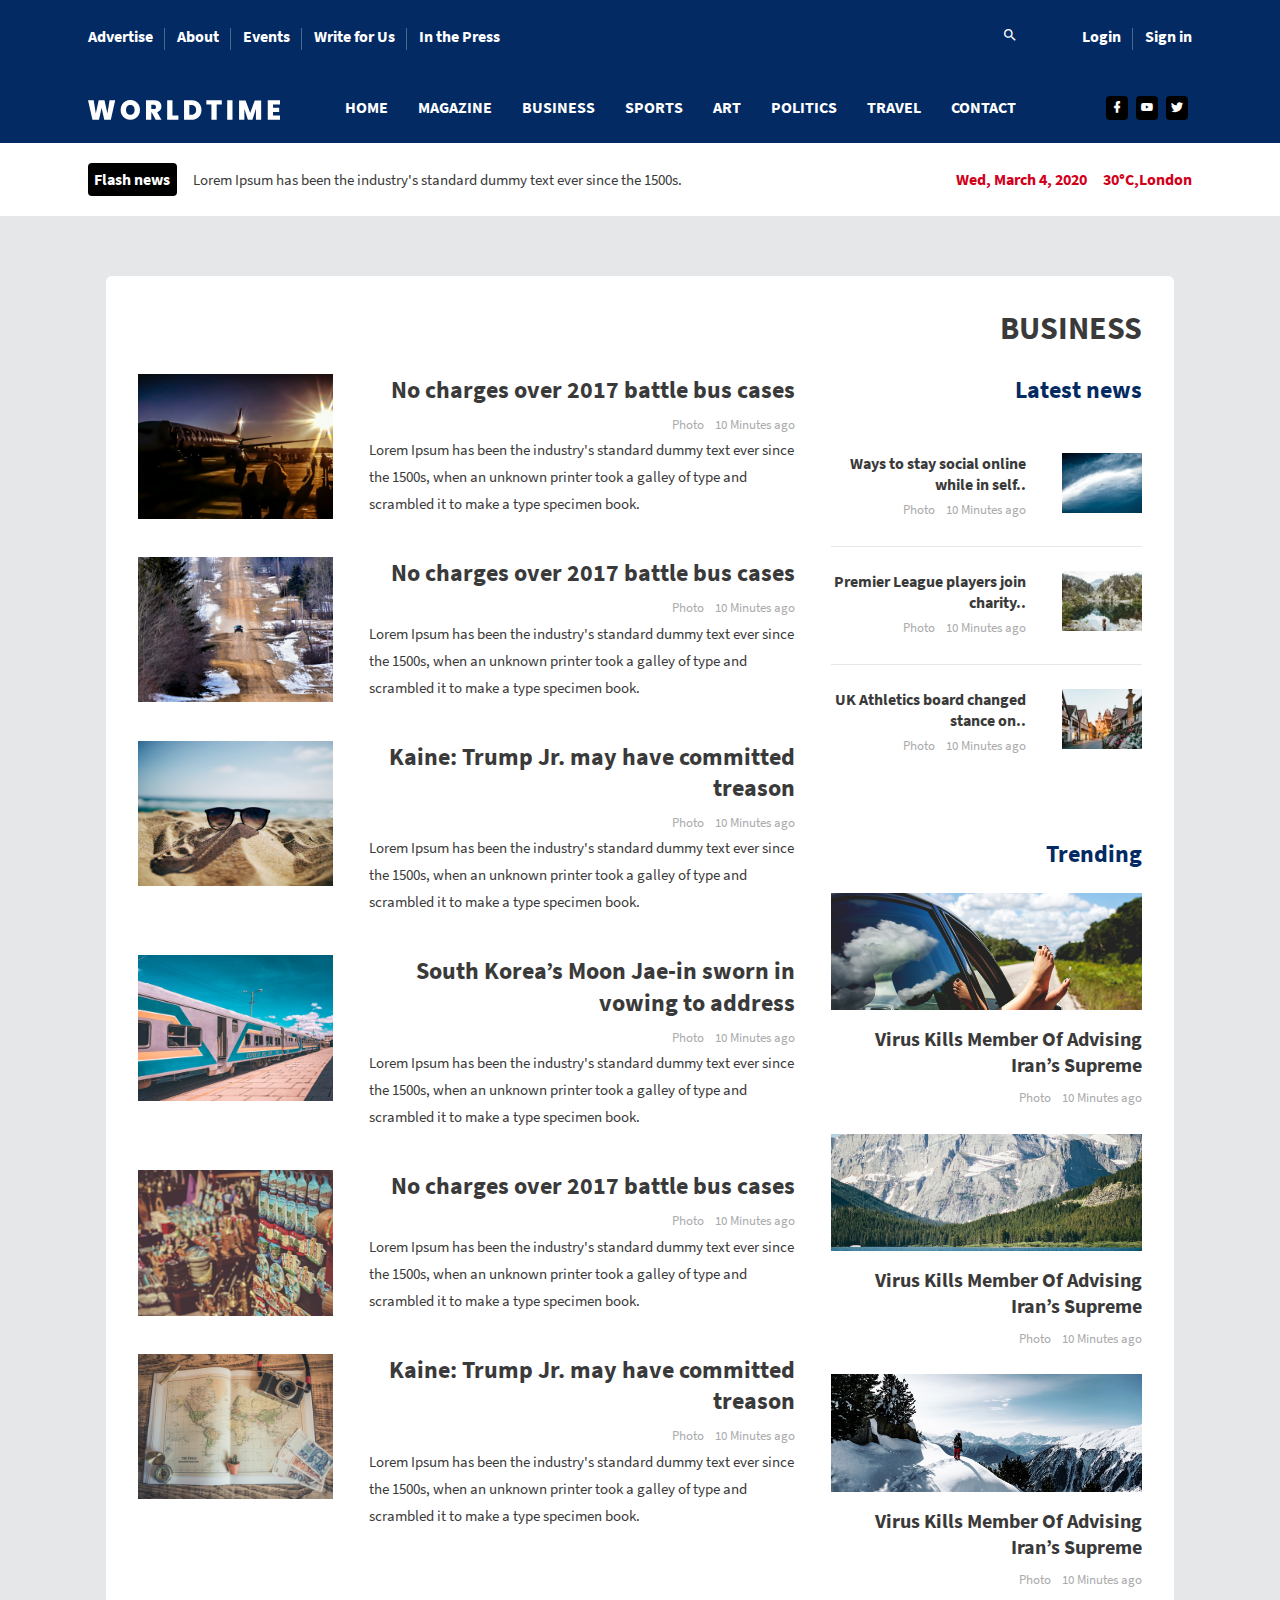
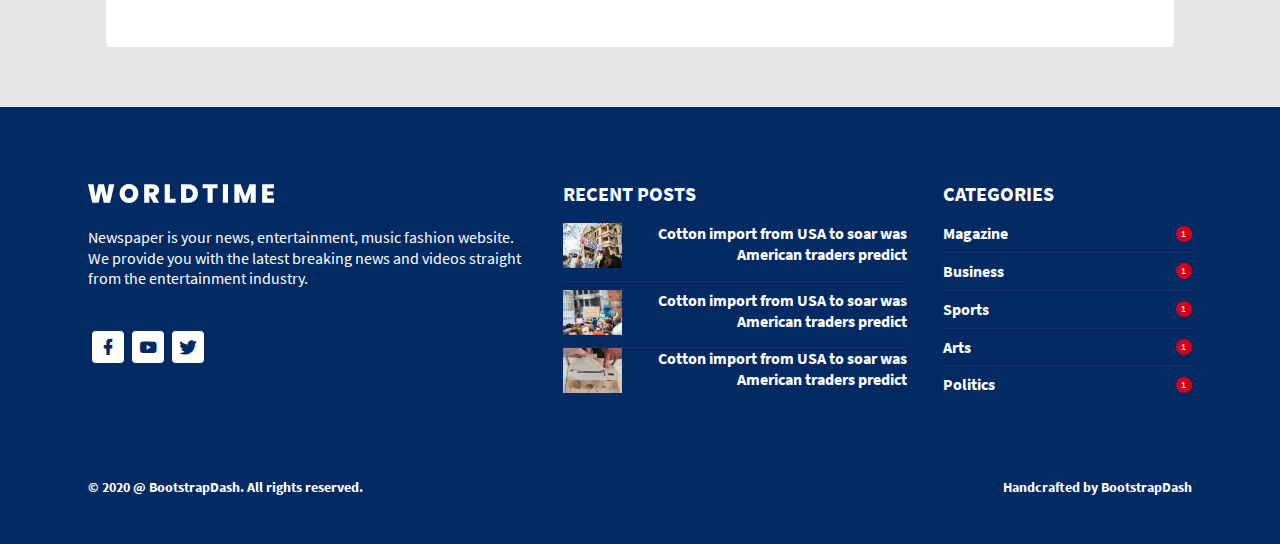
==== pages/business.html @ a0a46ec8 "first commit" ====
<!DOCTYPE html>
<html lang="zxx">
  <head>
    <!-- Required meta tags -->
    <meta charset="UTF-8" />
    <meta name="viewport" content="width=device-width, initial-scale=1.0" />
    <meta http-equiv="X-UA-Compatible" content="ie=edge" />
    <title>World Time</title>
    <!-- plugin css for this page -->
    <link
      rel="stylesheet"
      href=".././assets/vendors/mdi/css/materialdesignicons.min.css"
    />
    <link rel="stylesheet" href="../assets/vendors/aos/dist/aos.css/aos.css" />
    <!-- End plugin css for this page -->
    <link rel="shortcut icon" href="../assets/images/favicon.png" />
    <!-- inject:css -->
    <link rel="stylesheet" href="../assets/css/style.css">
    <!-- endinject -->
  </head>

  <body>
    <div class="container-scroller">
      <div class="main-panel">
        <!-- partial:../partials/_navbar.html -->
        <header id="header">
          <div class="container">
            <nav class="navbar navbar-expand-lg navbar-light">
              <div class="navbar-top">
                <div class="d-flex justify-content-between align-items-center">
                  <ul class="navbar-top-left-menu">
                    <li class="nav-item">
                      <a href="./index-inner.html" class="nav-link">Advertise</a>
                    </li>
                    <li class="nav-item">
                      <a href="./aboutus.html" class="nav-link">About</a>
                    </li>
                    <li class="nav-item">
                      <a href="#" class="nav-link">Events</a>
                    </li>
                    <li class="nav-item">
                      <a href="#" class="nav-link">Write for Us</a>
                    </li>
                    <li class="nav-item">
                      <a href="#" class="nav-link">In the Press</a>
                    </li>
                  </ul>
                  <ul class="navbar-top-right-menu">
                    <li class="nav-item">
                      <a href="#" class="nav-link"><i class="mdi mdi-magnify"></i></a>
                    </li>
                    <li class="nav-item">
                      <a href="#" class="nav-link">Login</a>
                    </li>
                    <li class="nav-item">
                      <a href="#" class="nav-link">Sign in</a>
                    </li>
                  </ul>
                </div>
              </div>
              <div class="navbar-bottom">
                <div class="d-flex justify-content-between align-items-center">
                  <div>
                    <a class="navbar-brand" href="#"
                      ><img src="../assets/images/logo.svg" alt=""
                    /></a>
                  </div>
                  <div>
                    <button
                      class="navbar-toggler"
                      type="button"
                      data-target="#navbarSupportedContent"
                      aria-controls="navbarSupportedContent"
                      aria-expanded="false"
                      aria-label="Toggle navigation"
                    >
                      <span class="navbar-toggler-icon"></span>
                    </button>
                    <div
                      class="navbar-collapse justify-content-center collapse"
                      id="navbarSupportedContent"
                    >
                      <ul
                        class="navbar-nav d-lg-flex justify-content-between align-items-center"
                      >
                        <li>
                          <button class="navbar-close">
                            <i class="mdi mdi-close"></i>
                          </button>
                        </li>
                        <li class="nav-item active">
                          <a class="nav-link" href="../index.html">Home</a>
                        </li>
                        <li class="nav-item">
                          <a class="nav-link" href="./magazine.html">MAGAZINE</a>
                        </li>
                        <li class="nav-item">
                          <a class="nav-link" href="./business.html">Business</a>
                        </li>
                        <li class="nav-item">
                          <a class="nav-link" href="./sports.html">Sports</a>
                        </li>
                        <li class="nav-item">
                          <a class="nav-link" href="./art.html">Art</a>
                        </li>
                        <li class="nav-item">
                          <a class="nav-link" href="./politics.html">POLITICS</a>
                        </li>
                        <li class="nav-item">
                          <a class="nav-link" href="./travel.html">Travel</a>
                        </li>
                        <li class="nav-item">
                          <a class="nav-link" href="./contactus.html">Contact</a>
                        </li>
                      </ul>
                    </div>
                  </div>
                  <ul class="social-media">
                    <li>
                      <a href="#">
                        <i class="mdi mdi-facebook"></i>
                      </a>
                    </li>
                    <li>
                      <a href="#">
                        <i class="mdi mdi-youtube"></i>
                      </a>
                    </li>
                    <li>
                      <a href="#">
                        <i class="mdi mdi-twitter"></i>
                      </a>
                    </li>
                  </ul>
                </div>
              </div>
            </nav>
          </div>
        </header>

        <!-- partial -->
        <div class="flash-news-banner">
          <div class="container">
            <div class="d-lg-flex align-items-center justify-content-between">
              <div class="d-flex align-items-center">
                <span class="badge badge-dark mr-3">Flash news</span>
                <p class="mb-0">
                  Lorem Ipsum has been the industry's standard dummy text ever
                  since the 1500s.
                </p>
              </div>
              <div class="d-flex">
                <span class="mr-3 text-danger">Wed, March 4, 2020</span>
                <span class="text-danger">30°C,London</span>
              </div>
            </div>
          </div>
        </div>
        <div class="content-wrapper">
          <div class="container">
            <div class="col-sm-12">
              <div class="card" data-aos="fade-up">
                <div class="card-body">
                  <div class="row">
                    <div class="col-sm-12">
                      <h1 class="font-weight-600 mb-4">
                        BUSINESS
                      </h1>
                    </div>
                  </div>
                  <div class="row">
                    <div class="col-lg-8">
                      <div class="row">
                        <div class="col-sm-4 grid-margin">
                          <div class="rotate-img">
                            <img
                              src="../assets/images/business/business_7.png"
                              alt="banner"
                              class="img-fluid"
                            />
                          </div>
                        </div>
                        <div class="col-sm-8 grid-margin">
                          <h2 class="font-weight-600 mb-2">
                            No charges over 2017 battle bus cases
                          </h2>
                          <p class="fs-13 text-muted mb-0">
                            <span class="mr-2">Photo </span>10 Minutes ago
                          </p>
                          <p class="fs-15">
                            Lorem Ipsum has been the industry's standard dummy
                            text ever since the 1500s, when an unknown printer
                            took a galley of type and scrambled it to make a
                            type specimen book.
                          </p>
                        </div>
                      </div>
                      <div class="row">
                        <div class="col-sm-4 grid-margin">
                          <div class="rotate-img">
                            <img
                              src="../assets/images/business/business_8.png"
                              alt="banner"
                              class="img-fluid"
                            />
                          </div>
                        </div>
                        <div class="col-sm-8 grid-margin">
                          <h2 class="font-weight-600 mb-2">
                            No charges over 2017 battle bus cases
                          </h2>
                          <p class="fs-13 text-muted mb-0">
                            <span class="mr-2">Photo </span>10 Minutes ago
                          </p>
                          <p class="fs-15">
                            Lorem Ipsum has been the industry's standard dummy
                            text ever since the 1500s, when an unknown printer
                            took a galley of type and scrambled it to make a
                            type specimen book.
                          </p>
                        </div>
                      </div>
                      <div class="row">
                        <div class="col-sm-4 grid-margin">
                          <div class="rotate-img">
                            <img
                              src="../assets/images/business/business_9.png"
                              alt="banner"
                              class="img-fluid"
                            />
                          </div>
                        </div>
                        <div class="col-sm-8 grid-margin">
                          <h2 class="font-weight-600 mb-2">
                            Kaine: Trump Jr. may have committed treason
                          </h2>
                          <p class="fs-13 text-muted mb-0">
                            <span class="mr-2">Photo </span>10 Minutes ago
                          </p>
                          <p class="fs-15">
                            Lorem Ipsum has been the industry's standard dummy
                            text ever since the 1500s, when an unknown printer
                            took a galley of type and scrambled it to make a
                            type specimen book.
                          </p>
                        </div>
                      </div>
                      <div class="row">
                        <div class="col-sm-4 grid-margin">
                          <div class="rotate-img">
                            <img
                              src="../assets/images/business/business_10.png"
                              alt="banner"
                              class="img-fluid"
                            />
                          </div>
                        </div>
                        <div class="col-sm-8 grid-margin">
                          <h2 class="font-weight-600 mb-2">
                            South Korea’s Moon Jae-in sworn in vowing to address
                          </h2>
                          <p class="fs-13 text-muted mb-0">
                            <span class="mr-2">Photo </span>10 Minutes ago
                          </p>
                          <p class="fs-15">
                            Lorem Ipsum has been the industry's standard dummy
                            text ever since the 1500s, when an unknown printer
                            took a galley of type and scrambled it to make a
                            type specimen book.
                          </p>
                        </div>
                      </div>
                      <div class="row">
                        <div class="col-sm-4 grid-margin">
                          <div class="rotate-img">
                            <img
                              src="../assets/images/business/business_11.png"
                              alt="banner"
                              class="img-fluid"
                            />
                          </div>
                        </div>
                        <div class="col-sm-8 grid-margin">
                          <h2 class="font-weight-600 mb-2">
                            No charges over 2017 battle bus cases
                          </h2>
                          <p class="fs-13 text-muted mb-0">
                            <span class="mr-2">Photo </span>10 Minutes ago
                          </p>
                          <p class="fs-15">
                            Lorem Ipsum has been the industry's standard dummy
                            text ever since the 1500s, when an unknown printer
                            took a galley of type and scrambled it to make a
                            type specimen book.
                          </p>
                        </div>
                      </div>
                      <div class="row">
                        <div class="col-sm-4 grid-margin">
                          <div class="rotate-img">
                            <img
                              src="../assets/images/business/business_12.png"
                              alt="banner"
                              class="img-fluid"
                            />
                          </div>
                        </div>
                        <div class="col-sm-8 grid-margin">
                          <h2 class="font-weight-600 mb-2">
                            Kaine: Trump Jr. may have committed treason
                          </h2>
                          <p class="fs-13 text-muted mb-0">
                            <span class="mr-2">Photo </span>10 Minutes ago
                          </p>
                          <p class="fs-15">
                            Lorem Ipsum has been the industry's standard dummy
                            text ever since the 1500s, when an unknown printer
                            took a galley of type and scrambled it to make a
                            type specimen book.
                          </p>
                        </div>
                      </div>
                    </div>
                    <div class="col-lg-4">
                      <h2 class="mb-4 text-primary font-weight-600">
                        Latest news
                      </h2>
                      <div class="row">
                        <div class="col-sm-12">
                          <div class="border-bottom pb-4 pt-4">
                            <div class="row">
                              <div class="col-sm-8">
                                <h5 class="font-weight-600 mb-1">
                                  Ways to stay social online while in self..
                                </h5>
                                <p class="fs-13 text-muted mb-0">
                                  <span class="mr-2">Photo </span>10 Minutes ago
                                </p>
                              </div>
                              <div class="col-sm-4">
                                <div class="rotate-img">
                                  <img
                                    src="../assets/images/business/business_1.png"
                                    alt="banner"
                                    class="img-fluid"
                                  />
                                </div>
                              </div>
                            </div>
                          </div>
                        </div>
                      </div>
                      <div class="row">
                        <div class="col-sm-12">
                          <div class="border-bottom pb-4 pt-4">
                            <div class="row">
                              <div class="col-sm-8">
                                <h5 class="font-weight-600 mb-1">
                                  Premier League players join charity..
                                </h5>
                                <p class="fs-13 text-muted mb-0">
                                  <span class="mr-2">Photo </span>10 Minutes ago
                                </p>
                              </div>
                              <div class="col-sm-4">
                                <div class="rotate-img">
                                  <img
                                    src="../assets/images/business/business_2.png"
                                    alt="banner"
                                    class="img-fluid"
                                  />
                                </div>
                              </div>
                            </div>
                          </div>
                        </div>
                      </div>
                      <div class="row">
                        <div class="col-sm-12">
                          <div class="pt-4">
                            <div class="row">
                              <div class="col-sm-8">
                                <h5 class="font-weight-600 mb-1">
                                  UK Athletics board changed stance on..
                                </h5>
                                <p class="fs-13 text-muted mb-0">
                                  <span class="mr-2">Photo </span>10 Minutes ago
                                </p>
                              </div>
                              <div class="col-sm-4">
                                <div class="rotate-img">
                                  <img
                                    src="../assets/images/business/business_3.png"
                                    alt="banner"
                                    class="img-fluid"
                                  />
                                </div>
                              </div>
                            </div>
                          </div>
                        </div>
                      </div>
                      <div class="trending">
                        <h2 class="mb-4 text-primary font-weight-600">
                          Trending
                        </h2>
                        <div class="mb-4">
                          <div class="rotate-img">
                            <img
                              src="../assets/images/business/business_4.png"
                              alt="banner"
                              class="img-fluid"
                            />
                          </div>
                          <h3 class="mt-3 font-weight-600">
                            Virus Kills Member Of Advising Iran’s Supreme
                          </h3>
                          <p class="fs-13 text-muted mb-0">
                            <span class="mr-2">Photo </span>10 Minutes ago
                          </p>
                        </div>
                        <div class="mb-4">
                          <div class="rotate-img">
                            <img
                              src="../assets/images/business/business_5.png"
                              alt="banner"
                              class="img-fluid"
                            />
                          </div>
                          <h3 class="mt-3 font-weight-600">
                            Virus Kills Member Of Advising Iran’s Supreme
                          </h3>
                          <p class="fs-13 text-muted mb-0">
                            <span class="mr-2">Photo </span>10 Minutes ago
                          </p>
                        </div>
                        <div class="mb-4">
                          <div class="rotate-img">
                            <img
                              src="../assets/images/business/business_6.png"
                              alt="banner"
                              class="img-fluid"
                            />
                          </div>
                          <h3 class="mt-3 font-weight-600">
                            Virus Kills Member Of Advising Iran’s Supreme
                          </h3>
                          <p class="fs-13 text-muted mb-0">
                            <span class="mr-2">Photo </span>10 Minutes ago
                          </p>
                        </div>
                      </div>
                    </div>
                  </div>
                </div>
              </div>
            </div>
          </div>
        </div>
        <!-- main-panel ends -->
        <!-- container-scroller ends -->

        <!-- partial:../partials/_footer.html -->
        <footer>
          <div class="footer-top">
            <div class="container">
              <div class="row">
                <div class="col-sm-5">
                  <img src="../assets/images/logo.svg" class="footer-logo" alt="" />
                  <h5 class="font-weight-normal mt-4 mb-5">
                    Newspaper is your news, entertainment, music fashion website. We
                    provide you with the latest breaking news and videos straight from
                    the entertainment industry.
                  </h5>
                  <ul class="social-media mb-3">
                    <li>
                      <a href="#">
                        <i class="mdi mdi-facebook"></i>
                      </a>
                    </li>
                    <li>
                      <a href="#">
                        <i class="mdi mdi-youtube"></i>
                      </a>
                    </li>
                    <li>
                      <a href="#">
                        <i class="mdi mdi-twitter"></i>
                      </a>
                    </li>
                  </ul>
                </div>
                <div class="col-sm-4">
                  <h3 class="font-weight-bold mb-3">RECENT POSTS</h3>
                  <div class="row">
                    <div class="col-sm-12">
                      <div class="footer-border-bottom pb-2">
                        <div class="row">
                          <div class="col-3">
                            <img
                              src="../assets/images/dashboard/home_1.jpg"
                              alt="thumb"
                              class="img-fluid"
                            />
                          </div>
                          <div class="col-9">
                            <h5 class="font-weight-600">
                              Cotton import from USA to soar was American traders
                              predict
                            </h5>
                          </div>
                        </div>
                      </div>
                    </div>
                  </div>
                  <div class="row">
                    <div class="col-sm-12">
                      <div class="footer-border-bottom pb-2 pt-2">
                        <div class="row">
                          <div class="col-3">
                            <img
                              src="../assets/images/dashboard/home_2.jpg"
                              alt="thumb"
                              class="img-fluid"
                            />
                          </div>
                          <div class="col-9">
                            <h5 class="font-weight-600">
                              Cotton import from USA to soar was American traders
                              predict
                            </h5>
                          </div>
                        </div>
                      </div>
                    </div>
                  </div>
                  <div class="row">
                    <div class="col-sm-12">
                      <div>
                        <div class="row">
                          <div class="col-3">
                            <img
                              src="../assets/images/dashboard/home_3.jpg"
                              alt="thumb"
                              class="img-fluid"
                            />
                          </div>
                          <div class="col-9">
                            <h5 class="font-weight-600 mb-3">
                              Cotton import from USA to soar was American traders
                              predict
                            </h5>
                          </div>
                        </div>
                      </div>
                    </div>
                  </div>
                </div>
                <div class="col-sm-3">
                  <h3 class="font-weight-bold mb-3">CATEGORIES</h3>
                  <div class="footer-border-bottom pb-2">
                    <div class="d-flex justify-content-between align-items-center">
                      <h5 class="mb-0 font-weight-600">Magazine</h5>
                      <div class="count">1</div>
                    </div>
                  </div>
                  <div class="footer-border-bottom pb-2 pt-2">
                    <div class="d-flex justify-content-between align-items-center">
                      <h5 class="mb-0 font-weight-600">Business</h5>
                      <div class="count">1</div>
                    </div>
                  </div>
                  <div class="footer-border-bottom pb-2 pt-2">
                    <div class="d-flex justify-content-between align-items-center">
                      <h5 class="mb-0 font-weight-600">Sports</h5>
                      <div class="count">1</div>
                    </div>
                  </div>
                  <div class="footer-border-bottom pb-2 pt-2">
                    <div class="d-flex justify-content-between align-items-center">
                      <h5 class="mb-0 font-weight-600">Arts</h5>
                      <div class="count">1</div>
                    </div>
                  </div>
                  <div class="pt-2">
                    <div class="d-flex justify-content-between align-items-center">
                      <h5 class="mb-0 font-weight-600">Politics</h5>
                      <div class="count">1</div>
                    </div>
                  </div>
                </div>
              </div>
            </div>
          </div>
          <div class="footer-bottom">
            <div class="container">
              <div class="row">
                <div class="col-sm-12">
                  <div class="d-sm-flex justify-content-between align-items-center">
                    <div class="fs-14 font-weight-600">
                      © 2020 @ <a href="https://www.bootstrapdash.com/" target="_blank" class="text-white"> BootstrapDash</a>. All rights reserved.
                    </div>
                    <div class="fs-14 font-weight-600">
                      Handcrafted by <a href="https://www.bootstrapdash.com/" target="_blank" class="text-white">BootstrapDash</a>
                    </div>
                  </div>
                </div>
              </div>
            </div>
          </div>
        </footer>

        <!-- partial -->
      </div>
    </div>
    <!-- inject:js -->
    <script src="../assets/vendors/js/vendor.bundle.base.js"></script>
    <!-- endinject -->
    <!-- plugin js for this page -->

    <script src="../assets/vendors/aos/dist/aos.js/aos.js"></script>
    <!-- End plugin js for this page -->
    <!-- Custom js for this page-->
    <script src="../assets/js/demo.js"></script>
    <script src="../assets/js/jquery.easeScroll.js"></script>
    <!-- End custom js for this page-->
  </body>
</html>
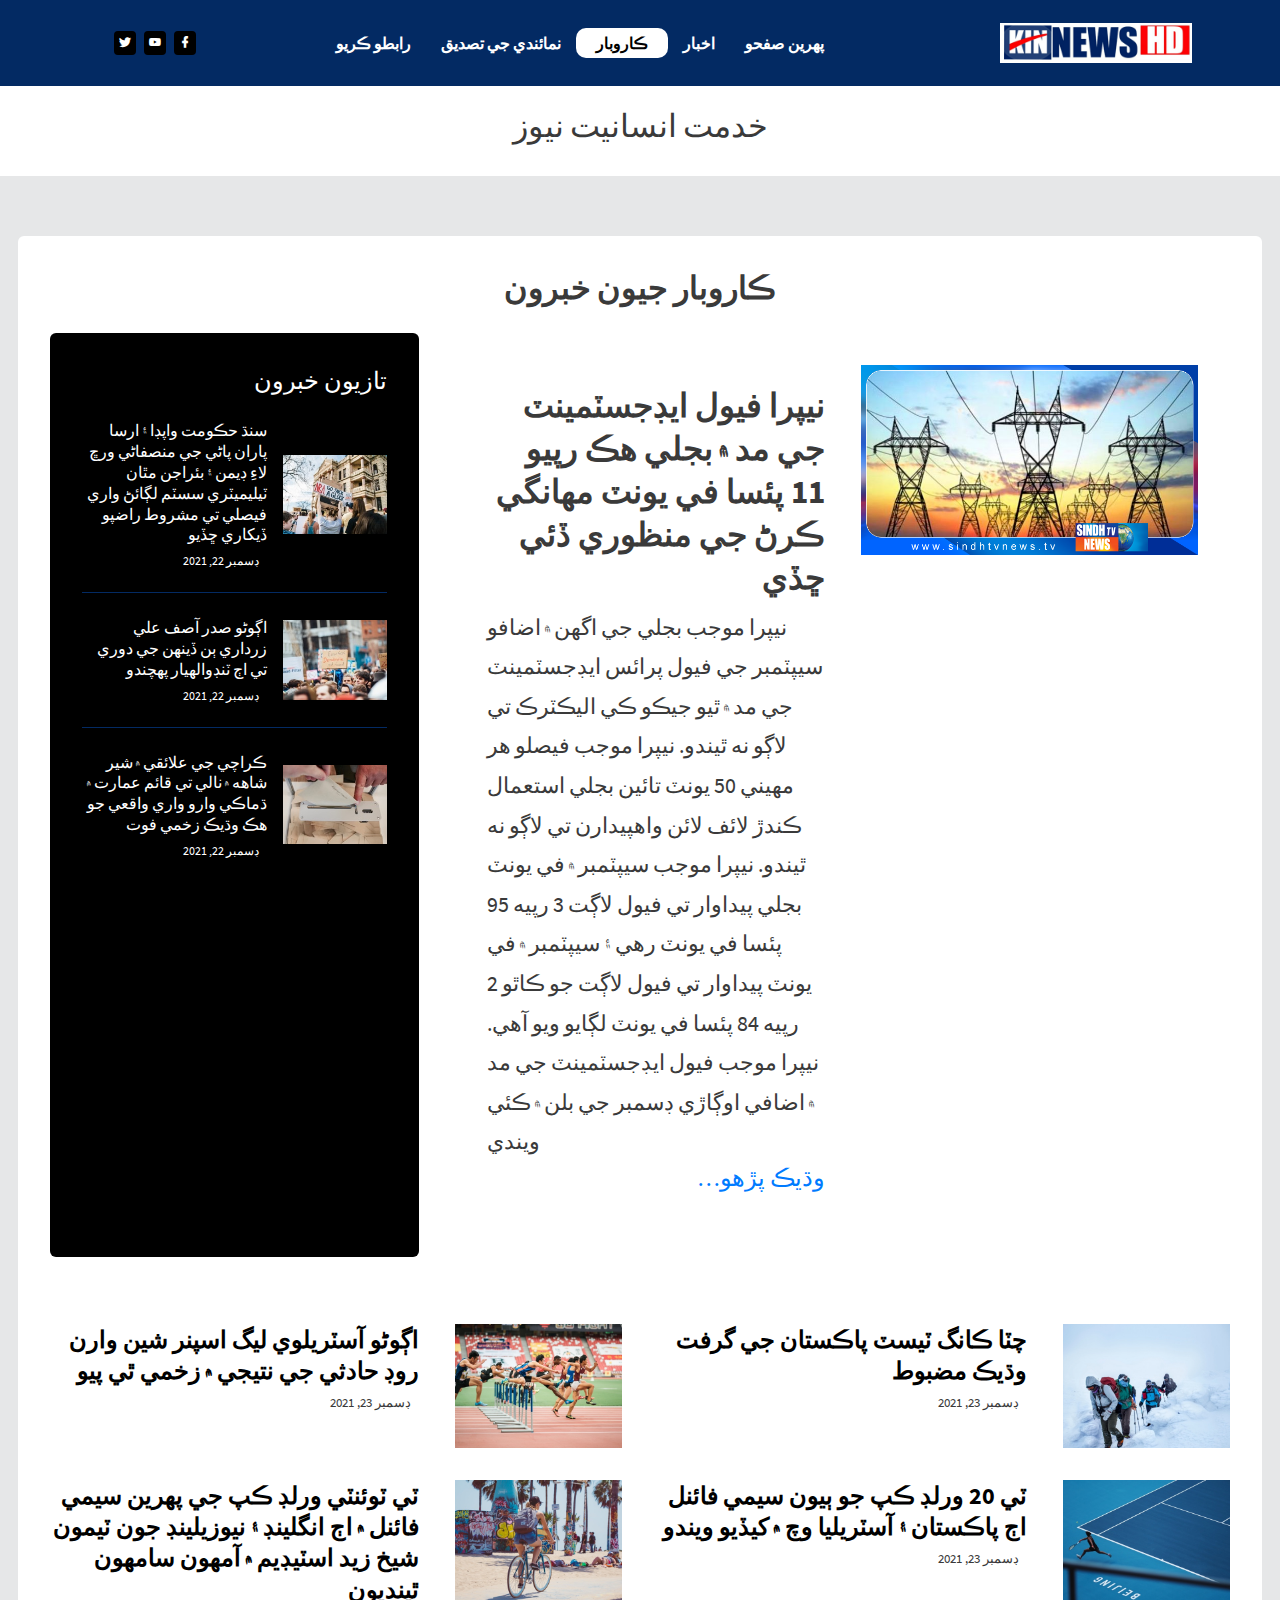
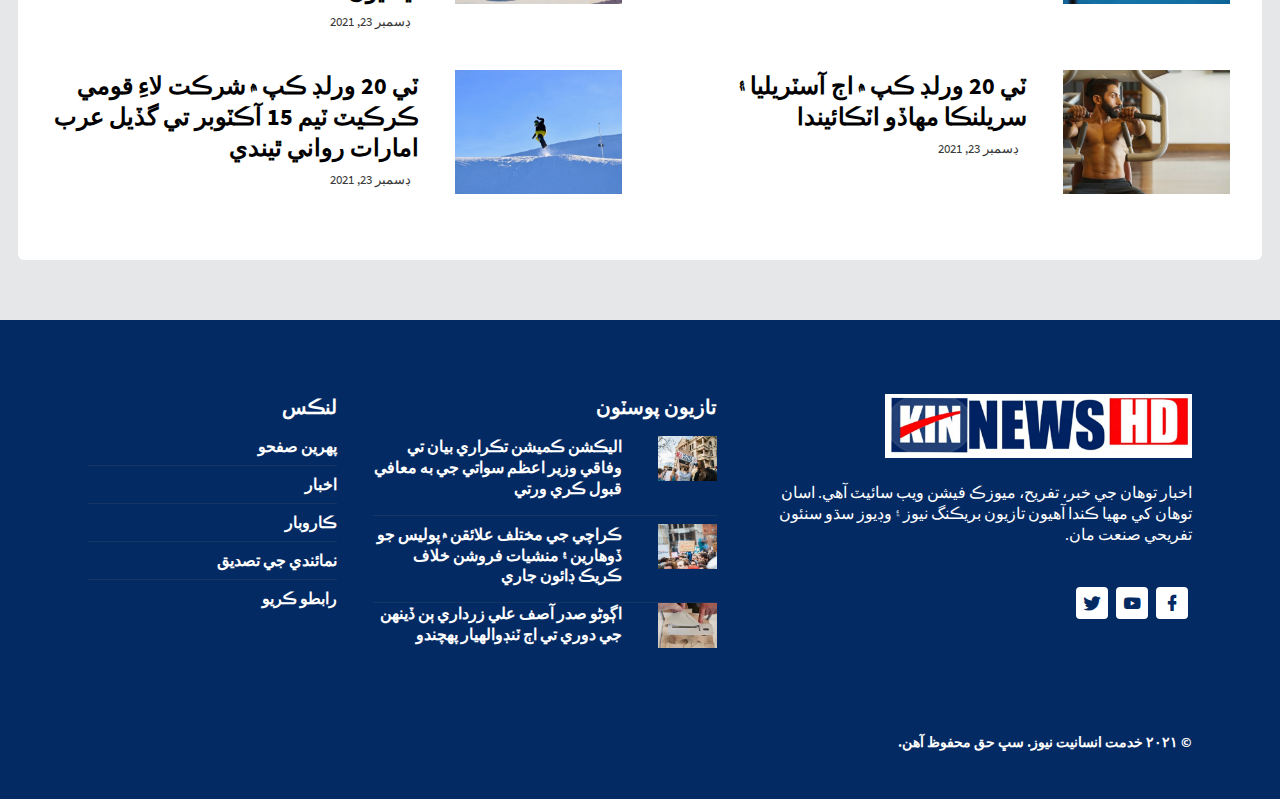
==== commit 523e2f91: "second commit" ====
--- a/pages/business.html
+++ b/pages/business.html
@@ -1,19 +1,21 @@
 <!DOCTYPE html>
-<html lang="zxx">
+<html lang="zxx" dir="rtl">
   <head>
     <!-- Required meta tags -->
     <meta charset="UTF-8" />
     <meta name="viewport" content="width=device-width, initial-scale=1.0" />
     <meta http-equiv="X-UA-Compatible" content="ie=edge" />
-    <title>World Time</title>
+    <title>Kin News</title>
     <!-- plugin css for this page -->
     <link
       rel="stylesheet"
-      href=".././assets/vendors/mdi/css/materialdesignicons.min.css"
+      href="../assets/vendors/mdi/css/materialdesignicons.min.css"
     />
     <link rel="stylesheet" href="../assets/vendors/aos/dist/aos.css/aos.css" />
+
     <!-- End plugin css for this page -->
-    <link rel="shortcut icon" href="../assets/images/favicon.png" />
+    <link rel="shortcut icon" href="../assets/images/logo1.jpg" />
+
     <!-- inject:css -->
     <link rel="stylesheet" href="../assets/css/style.css">
     <!-- endinject -->
@@ -26,44 +28,11 @@
         <header id="header">
           <div class="container">
             <nav class="navbar navbar-expand-lg navbar-light">
-              <div class="navbar-top">
-                <div class="d-flex justify-content-between align-items-center">
-                  <ul class="navbar-top-left-menu">
-                    <li class="nav-item">
-                      <a href="./index-inner.html" class="nav-link">Advertise</a>
-                    </li>
-                    <li class="nav-item">
-                      <a href="./aboutus.html" class="nav-link">About</a>
-                    </li>
-                    <li class="nav-item">
-                      <a href="#" class="nav-link">Events</a>
-                    </li>
-                    <li class="nav-item">
-                      <a href="#" class="nav-link">Write for Us</a>
-                    </li>
-                    <li class="nav-item">
-                      <a href="#" class="nav-link">In the Press</a>
-                    </li>
-                  </ul>
-                  <ul class="navbar-top-right-menu">
-                    <li class="nav-item">
-                      <a href="#" class="nav-link"><i class="mdi mdi-magnify"></i></a>
-                    </li>
-                    <li class="nav-item">
-                      <a href="#" class="nav-link">Login</a>
-                    </li>
-                    <li class="nav-item">
-                      <a href="#" class="nav-link">Sign in</a>
-                    </li>
-                  </ul>
-                </div>
-              </div>
+              
               <div class="navbar-bottom">
                 <div class="d-flex justify-content-between align-items-center">
                   <div>
-                    <a class="navbar-brand" href="#"
-                      ><img src="../assets/images/logo.svg" alt=""
-                    /></a>
+                    <a class="navbar-brand" href="#"><img src="../assets/images/logo.jpg" alt="" /></a>
                   </div>
                   <div>
                     <button
@@ -88,29 +57,20 @@
                             <i class="mdi mdi-close"></i>
                           </button>
                         </li>
-                        <li class="nav-item active">
-                          <a class="nav-link" href="../index.html">Home</a>
+                        <li class="nav-item">
+                          <a class="nav-link" href="../index.html">پهرين صفحو</a>
                         </li>
                         <li class="nav-item">
-                          <a class="nav-link" href="./magazine.html">MAGAZINE</a>
+                          <a class="nav-link" href="./magazine.html">اخبار</a>
+                        </li>
+                        <li class="nav-item active">
+                          <a class="nav-link" href="./business.html">ڪاروبار</a>
                         </li>
                         <li class="nav-item">
-                          <a class="nav-link" href="./business.html">Business</a>
+                          <a class="nav-link" href="./sports.html">نمائندي جي تصديق</a>
                         </li>
                         <li class="nav-item">
-                          <a class="nav-link" href="./sports.html">Sports</a>
-                        </li>
-                        <li class="nav-item">
-                          <a class="nav-link" href="./art.html">Art</a>
-                        </li>
-                        <li class="nav-item">
-                          <a class="nav-link" href="./politics.html">POLITICS</a>
-                        </li>
-                        <li class="nav-item">
-                          <a class="nav-link" href="./travel.html">Travel</a>
-                        </li>
-                        <li class="nav-item">
-                          <a class="nav-link" href="./contactus.html">Contact</a>
+                          <a class="nav-link" href="./contactus.html">رابطو ڪريو</a>
                         </li>
                       </ul>
                     </div>
@@ -138,317 +98,239 @@
           </div>
         </header>
 
+
         <!-- partial -->
         <div class="flash-news-banner">
           <div class="container">
-            <div class="d-lg-flex align-items-center justify-content-between">
-              <div class="d-flex align-items-center">
-                <span class="badge badge-dark mr-3">Flash news</span>
-                <p class="mb-0">
-                  Lorem Ipsum has been the industry's standard dummy text ever
-                  since the 1500s.
-                </p>
-              </div>
-              <div class="d-flex">
-                <span class="mr-3 text-danger">Wed, March 4, 2020</span>
-                <span class="text-danger">30°C,London</span>
-              </div>
-            </div>
+            <h1 style="text-align: center;">خدمت انسانيت نيوز</h1>
           </div>
         </div>
         <div class="content-wrapper">
-          <div class="container">
+          <div class="">
             <div class="col-sm-12">
               <div class="card" data-aos="fade-up">
                 <div class="card-body">
                   <div class="row">
                     <div class="col-sm-12">
-                      <h1 class="font-weight-600 mb-4">
-                        BUSINESS
+                      <h1 style="text-align: center !important;" class="font-weight-600 mb-4">
+                        ڪاروبار جيون خبرون
                       </h1>
                     </div>
                   </div>
-                  <div class="row">
-                    <div class="col-lg-8">
-                      <div class="row">
-                        <div class="col-sm-4 grid-margin">
+
+                  <div class="row" data-aos="fade-up">
+                    <div class="col-lg-8 stretch-card grid-margin">
+                        <div class="card">
+                          <div class="card-body">
+                            <div class="row">
+                              <div class="col-sm-6 grid-margin">
+                                <div class="position-relative">
+                                  <div class="rotate-img">
+                                    <img src="../assets/images/business/bussiness.png" alt="thumb" class="img-fluid" />
+                                  </div>
+                                </div>
+                              </div>
+                              <div style="padding-top: 20px;" class="col-sm-6  grid-margin">
+                                <h2 style="font-size: 33px;" class="mb-2 font-weight-600">
+                                  نيپرا فيول ايڊجسٽمينٽ جي مد ۾ بجلي هڪ رپيو 11 پئسا في يونٽ مهانگي ڪرڻ جي منظوري ڏئي ڇڏي
+                                </h2>
+                                
+                                <p style="font-size: 22px;" class="mb-0">
+                                  نيپرا موجب بجلي جي اگهن ۾ اضافو سيپٽمبر جي فيول پرائس ايڊجسٽمينٽ جي مد ۾ ٿيو جيڪو ڪي اليڪٽرڪ تي لاڳو نه ٿيندو. نيپرا موجب فيصلو هر مهيني 50 يونٽ تائين بجلي استعمال ڪندڙ لائف لائن واهپيدارن تي لاڳو نه ٿيندو. نيپرا موجب سيپٽمبر ۾ في يونٽ بجلي پيداوار تي فيول لاڳت 3 رپيه 95 پئسا في يونٽ رهي ۽ سيپٽمبر ۾ في يونٽ پيداوار تي فيول لاڳت جو ڪاٿو 2 رپيه 84 پئسا في يونٽ لڳايو ويو آهي. نيپرا موجب فيول ايڊجسٽمينٽ جي مد ۾ اضافي اوڳاڙي ڊسمبر جي بلن ۾ ڪئي ويندي
+                                </p>
+                                <a style="float: right; font-size: 24px;" href="./new_detail.html">وڌيڪ پڙهو…</a>
+                              </div>
+                            </div>
+                          </div>
+                        </div>
+                    </div>
+                  <div class="col-lg-4 stretch-card grid-margin" dir="ltr">
+                    <div class="card bg-dark text-white">
+                      <div class="card-body">
+                        <h2 class="latest_news">تازيون خبرون</h2>
+    
+                        <div class="d-flex border-bottom-blue pt-3 pb-4 align-items-center justify-content-between">
+                          <div class="pr-3">
+                            <h5>سنڌ حڪومت واپڊا ۽ ارسا پاران پاڻي جي منصفاڻي ورڇ لاءِ ڊيمن ۽ بئراجن مٿان ٽيليميٽري سسٽم لڳائڻ واري فيصلي تي مشروط راضپو ڏيکاري ڇڏيو</h5>
+                            <div class="fs-12">
+                              <span class="mr-2">ڊسمبر 22, 2021</span>
+                            </div>
+                          </div>
                           <div class="rotate-img">
                             <img
-                              src="../assets/images/business/business_7.png"
-                              alt="banner"
-                              class="img-fluid"
+                              src="../assets/images/dashboard/home_1.jpg" alt="thumb"class="img-fluid img-lg"
                             />
                           </div>
                         </div>
-                        <div class="col-sm-8 grid-margin">
-                          <h2 class="font-weight-600 mb-2">
-                            No charges over 2017 battle bus cases
-                          </h2>
-                          <p class="fs-13 text-muted mb-0">
-                            <span class="mr-2">Photo </span>10 Minutes ago
-                          </p>
-                          <p class="fs-15">
-                            Lorem Ipsum has been the industry's standard dummy
-                            text ever since the 1500s, when an unknown printer
-                            took a galley of type and scrambled it to make a
-                            type specimen book.
-                          </p>
+    
+                        <div class="d-flex border-bottom-blue pb-4 pt-4 align-items-center justify-content-between" >
+                          <div class="pr-3">
+                            <h5>اڳوڻو صدر آصف علي زرداري ٻن ڏينهن جي دوري تي اڄ ٽنڊوالهيار پهچندو</h5>
+                            <div class="fs-12">
+                              <span class="mr-2">ڊسمبر 22, 2021 </span>
+                            </div>
+                          </div>
+                          <div class="rotate-img">
+                            <img src="../assets/images/dashboard/home_2.jpg" alt="thumb" class="img-fluid img-lg" />
+                          </div>
+                        </div>
+    
+                        <div class="d-flex pt-4 align-items-center justify-content-between" >
+                          <div class="pr-3">
+                            <h5>ڪراچي جي علائقي ۾ شير شاهه ۾ نالي تي قائم عمارت ۾ ڌماڪي وارو واري واقعي جو هڪ وڌيڪ زخمي فوت</h5>
+                            <div class="fs-12">
+                              <span class="mr-2">ڊسمبر 22, 2021</span>
+                            </div>
+                          </div>
+                          <div class="rotate-img">
+                            <img src="../assets/images/dashboard/home_3.jpg" alt="thumb" class="img-fluid img-lg" />
+                          </div>
                         </div>
                       </div>
+                    </div>
+                  </div>
+                </div>
+
+                  <div style="margin-top: 35px;" class="row">
+                    <div class="col-lg-12">
                       <div class="row">
-                        <div class="col-sm-4 grid-margin">
-                          <div class="rotate-img">
-                            <img
-                              src="../assets/images/business/business_8.png"
-                              alt="banner"
-                              class="img-fluid"
-                            />
-                          </div>
-                        </div>
-                        <div class="col-sm-8 grid-margin">
-                          <h2 class="font-weight-600 mb-2">
-                            No charges over 2017 battle bus cases
-                          </h2>
-                          <p class="fs-13 text-muted mb-0">
-                            <span class="mr-2">Photo </span>10 Minutes ago
-                          </p>
-                          <p class="fs-15">
-                            Lorem Ipsum has been the industry's standard dummy
-                            text ever since the 1500s, when an unknown printer
-                            took a galley of type and scrambled it to make a
-                            type specimen book.
-                          </p>
-                        </div>
-                      </div>
-                      <div class="row">
-                        <div class="col-sm-4 grid-margin">
-                          <div class="rotate-img">
-                            <img
-                              src="../assets/images/business/business_9.png"
-                              alt="banner"
-                              class="img-fluid"
-                            />
-                          </div>
-                        </div>
-                        <div class="col-sm-8 grid-margin">
-                          <h2 class="font-weight-600 mb-2">
-                            Kaine: Trump Jr. may have committed treason
-                          </h2>
-                          <p class="fs-13 text-muted mb-0">
-                            <span class="mr-2">Photo </span>10 Minutes ago
-                          </p>
-                          <p class="fs-15">
-                            Lorem Ipsum has been the industry's standard dummy
-                            text ever since the 1500s, when an unknown printer
-                            took a galley of type and scrambled it to make a
-                            type specimen book.
-                          </p>
-                        </div>
-                      </div>
-                      <div class="row">
-                        <div class="col-sm-4 grid-margin">
-                          <div class="rotate-img">
-                            <img
-                              src="../assets/images/business/business_10.png"
-                              alt="banner"
-                              class="img-fluid"
-                            />
-                          </div>
-                        </div>
-                        <div class="col-sm-8 grid-margin">
-                          <h2 class="font-weight-600 mb-2">
-                            South Korea’s Moon Jae-in sworn in vowing to address
-                          </h2>
-                          <p class="fs-13 text-muted mb-0">
-                            <span class="mr-2">Photo </span>10 Minutes ago
-                          </p>
-                          <p class="fs-15">
-                            Lorem Ipsum has been the industry's standard dummy
-                            text ever since the 1500s, when an unknown printer
-                            took a galley of type and scrambled it to make a
-                            type specimen book.
-                          </p>
-                        </div>
-                      </div>
-                      <div class="row">
-                        <div class="col-sm-4 grid-margin">
-                          <div class="rotate-img">
-                            <img
-                              src="../assets/images/business/business_11.png"
-                              alt="banner"
-                              class="img-fluid"
-                            />
-                          </div>
-                        </div>
-                        <div class="col-sm-8 grid-margin">
-                          <h2 class="font-weight-600 mb-2">
-                            No charges over 2017 battle bus cases
-                          </h2>
-                          <p class="fs-13 text-muted mb-0">
-                            <span class="mr-2">Photo </span>10 Minutes ago
-                          </p>
-                          <p class="fs-15">
-                            Lorem Ipsum has been the industry's standard dummy
-                            text ever since the 1500s, when an unknown printer
-                            took a galley of type and scrambled it to make a
-                            type specimen book.
-                          </p>
-                        </div>
-                      </div>
-                      <div class="row">
-                        <div class="col-sm-4 grid-margin">
-                          <div class="rotate-img">
-                            <img
-                              src="../assets/images/business/business_12.png"
-                              alt="banner"
-                              class="img-fluid"
-                            />
-                          </div>
-                        </div>
-                        <div class="col-sm-8 grid-margin">
-                          <h2 class="font-weight-600 mb-2">
-                            Kaine: Trump Jr. may have committed treason
-                          </h2>
-                          <p class="fs-13 text-muted mb-0">
-                            <span class="mr-2">Photo </span>10 Minutes ago
-                          </p>
-                          <p class="fs-15">
-                            Lorem Ipsum has been the industry's standard dummy
-                            text ever since the 1500s, when an unknown printer
-                            took a galley of type and scrambled it to make a
-                            type specimen book.
-                          </p>
-                        </div>
-                      </div>
-                    </div>
-                    <div class="col-lg-4">
-                      <h2 class="mb-4 text-primary font-weight-600">
-                        Latest news
-                      </h2>
-                      <div class="row">
-                        <div class="col-sm-12">
-                          <div class="border-bottom pb-4 pt-4">
-                            <div class="row">
-                              <div class="col-sm-8">
-                                <h5 class="font-weight-600 mb-1">
-                                  Ways to stay social online while in self..
-                                </h5>
-                                <p class="fs-13 text-muted mb-0">
-                                  <span class="mr-2">Photo </span>10 Minutes ago
-                                </p>
-                              </div>
-                              <div class="col-sm-4">
-                                <div class="rotate-img">
-                                  <img
-                                    src="../assets/images/business/business_1.png"
-                                    alt="banner"
-                                    class="img-fluid"
-                                  />
-                                </div>
-                              </div>
-                            </div>
-                          </div>
-                        </div>
-                      </div>
-                      <div class="row">
-                        <div class="col-sm-12">
-                          <div class="border-bottom pb-4 pt-4">
-                            <div class="row">
-                              <div class="col-sm-8">
-                                <h5 class="font-weight-600 mb-1">
-                                  Premier League players join charity..
-                                </h5>
-                                <p class="fs-13 text-muted mb-0">
-                                  <span class="mr-2">Photo </span>10 Minutes ago
-                                </p>
-                              </div>
-                              <div class="col-sm-4">
-                                <div class="rotate-img">
-                                  <img
-                                    src="../assets/images/business/business_2.png"
-                                    alt="banner"
-                                    class="img-fluid"
-                                  />
-                                </div>
-                              </div>
-                            </div>
-                          </div>
-                        </div>
-                      </div>
-                      <div class="row">
-                        <div class="col-sm-12">
-                          <div class="pt-4">
-                            <div class="row">
-                              <div class="col-sm-8">
-                                <h5 class="font-weight-600 mb-1">
-                                  UK Athletics board changed stance on..
-                                </h5>
-                                <p class="fs-13 text-muted mb-0">
-                                  <span class="mr-2">Photo </span>10 Minutes ago
-                                </p>
-                              </div>
-                              <div class="col-sm-4">
-                                <div class="rotate-img">
-                                  <img
-                                    src="../assets/images/business/business_3.png"
-                                    alt="banner"
-                                    class="img-fluid"
-                                  />
-                                </div>
-                              </div>
-                            </div>
-                          </div>
-                        </div>
-                      </div>
-                      <div class="trending">
-                        <h2 class="mb-4 text-primary font-weight-600">
-                          Trending
-                        </h2>
-                        <div class="mb-4">
-                          <div class="rotate-img">
-                            <img
-                              src="../assets/images/business/business_4.png"
-                              alt="banner"
-                              class="img-fluid"
-                            />
-                          </div>
-                          <h3 class="mt-3 font-weight-600">
-                            Virus Kills Member Of Advising Iran’s Supreme
-                          </h3>
-                          <p class="fs-13 text-muted mb-0">
-                            <span class="mr-2">Photo </span>10 Minutes ago
-                          </p>
-                        </div>
-                        <div class="mb-4">
-                          <div class="rotate-img">
-                            <img
-                              src="../assets/images/business/business_5.png"
-                              alt="banner"
-                              class="img-fluid"
-                            />
-                          </div>
-                          <h3 class="mt-3 font-weight-600">
-                            Virus Kills Member Of Advising Iran’s Supreme
-                          </h3>
-                          <p class="fs-13 text-muted mb-0">
-                            <span class="mr-2">Photo </span>10 Minutes ago
-                          </p>
-                        </div>
-                        <div class="mb-4">
-                          <div class="rotate-img">
-                            <img
-                              src="../assets/images/business/business_6.png"
-                              alt="banner"
-                              class="img-fluid"
-                            />
-                          </div>
-                          <h3 class="mt-3 font-weight-600">
-                            Virus Kills Member Of Advising Iran’s Supreme
-                          </h3>
-                          <p class="fs-13 text-muted mb-0">
-                            <span class="mr-2">Photo </span>10 Minutes ago
-                          </p>
-                        </div>
+
+                        <div class="col-sm-6">
+                          <div class="row">
+                            <div class="col-sm-4 grid-margin">
+                              <div class="rotate-img">
+                                <img
+                                  src="../assets/images/sports/Sports_7.jpg"
+                                  alt="banner"
+                                  class="img-fluid"
+                                />
+                              </div>
+                            </div>
+                            <div class="col-sm-8 grid-margin">
+                              <h2 class="font-weight-600 mb-2">
+                               <a href="#"> چٽا ڪانگ ٽيسٽ پاڪستان جي گرفت وڌيڪ مضبوط</a>
+                              </h2>
+                              
+                              <div class="fs-13 mb-2">
+                                <span class="mr-2">ڊسمبر 23, 2021</span>
+                              </div>
+                            </div>
+                          </div>
+                        </div>
+
+                        <div class="col-sm-6">
+                          <div class="row">
+                            <div class="col-sm-4 grid-margin">
+                              <div class="rotate-img">
+                                <img
+                                  src="../assets/images/sports/Sports_8.jpg"
+                                  alt="banner"
+                                  class="img-fluid"
+                                />
+                              </div>
+                            </div>
+                            <div class="col-sm-8 grid-margin">
+                              <h2 class="font-weight-600 mb-2">
+                                <a href="#">اڳوڻو آسٽريلوي ليگ اسپنر شين وارن روڊ حادثي جي نتيجي ۾ زخمي ٿي پيو</a>
+                              </h2>
+                              <div class="fs-13 mb-2">
+                                <span class="mr-2">ڊسمبر 23, 2021</span>
+                              </div>
+                            </div>
+                          </div>
+                        </div>
+
+                        <div class="col-sm-6">
+                          <div class="row">
+                            <div class="col-sm-4 grid-margin">
+                              <div class="rotate-img">
+                                <img
+                                  src="../assets/images/sports/Sports_9.jpg"
+                                  alt="banner"
+                                  class="img-fluid"
+                                />
+                              </div>
+                            </div>
+                            <div class="col-sm-8 grid-margin">
+                              <h2 class="font-weight-600 mb-2">
+                                <a href="#">ٽي 20 ورلڊ ڪپ جو ٻيون سيمي فائنل اڄ پاڪستان ۽ آسٽريليا وچ ۾ کيڏيو ويندو</a>
+                              </h2>
+                              
+                              <div class="fs-13 mb-2">
+                                <span class="mr-2">ڊسمبر 23, 2021</span>
+                              </div>
+                            </div>
+                          </div>
+                        </div>
+
+                        <div class="col-sm-6">
+                          <div class="row">
+                            <div class="col-sm-4 grid-margin">
+                              <div class="rotate-img">
+                                <img
+                                  src="../assets/images/sports/Sports_10.jpg"
+                                  alt="banner"
+                                  class="img-fluid"
+                                />
+                              </div>
+                            </div>
+                            <div class="col-sm-8 grid-margin">
+                              <h2 class="font-weight-600 mb-2">
+                                <a href="#">ٽي ٽوئنٽي ورلڊ ڪپ جي پهرين سيمي فائنل ۾ اڄ انگلينڊ ۽ نيوزيلينڊ جون ٽيمون شيخ زيد اسٽيڊيم ۾ آمهون سامهون ٿينديون</a>
+                              </h2>
+                              
+                              <div class="fs-13 mb-2">
+                                <span class="mr-2">ڊسمبر 23, 2021</span>
+                              </div>
+                            </div>
+                          </div>
+                        </div>
+                        
+                        <div class="col-sm-6">
+                          <div class="row">
+                            <div class="col-sm-4 grid-margin">
+                              <div class="rotate-img">
+                                <img
+                                  src="../assets/images/sports/Sports_11.jpg"
+                                  alt="banner"
+                                  class="img-fluid"
+                                />
+                              </div>
+                            </div>
+                            <div class="col-sm-8 grid-margin">
+                              <h2 class="font-weight-600 mb-2">
+                              <a href="#">ٽي 20 ورلڊ ڪپ ۾ اڄ آسٽريليا ۽ سريلنڪا مهاڏو اٽڪائيندا</a>
+                              </h2>
+                              
+                              <div class="fs-13 mb-2">
+                                <span class="mr-2">ڊسمبر 23, 2021</span>
+                              </div>
+                            </div>
+                          </div>
+                        </div>
+                        
+                        <div class="col-sm-6">
+                          <div class="row">
+                            <div class="col-sm-4 grid-margin">
+                              <div class="rotate-img">
+                                <img
+                                  src="../assets/images/sports/Sports_12.jpg"
+                                  alt="banner"
+                                  class="img-fluid"
+                                />
+                              </div>
+                            </div>
+                            <div class="col-sm-8 grid-margin">
+                              <h2 class="font-weight-600 mb-2">
+                                <a href="#">ٽي 20 ورلڊ ڪپ ۾ شرڪت لاءِ قومي ڪرڪيٽ ٽيم 15 آڪٽوبر تي گڏيل عرب امارات رواني ٿيندي</a>
+                              </h2>
+                              <div class="fs-13 mb-2">
+                                <span class="mr-2">ڊسمبر 23, 2021</span>
+                              </div>
+                            </div>
+                          </div>
+                        </div>
+                      
                       </div>
                     </div>
                   </div>
@@ -461,16 +343,15 @@
         <!-- container-scroller ends -->
 
         <!-- partial:../partials/_footer.html -->
+        <!-- partial:partials/_footer.html -->
         <footer>
           <div class="footer-top">
             <div class="container">
               <div class="row">
                 <div class="col-sm-5">
-                  <img src="../assets/images/logo.svg" class="footer-logo" alt="" />
-                  <h5 class="font-weight-normal mt-4 mb-5">
-                    Newspaper is your news, entertainment, music fashion website. We
-                    provide you with the latest breaking news and videos straight from
-                    the entertainment industry.
+                  <img style="width: 70%; display: block;" src="../assets/images/logo.jpg" class="footer-logo" alt="" />
+                  <h5 style="text-align: right;" class="font-weight-normal mt-4 mb-5">
+                    اخبار توهان جي خبر، تفريح، ميوزڪ فيشن ويب سائيٽ آهي. اسان توهان کي مهيا ڪندا آهيون تازيون بريڪنگ نيوز ۽ وڊيوز سڌو سنئون تفريحي صنعت مان.
                   </h5>
                   <ul class="social-media mb-3">
                     <li>
@@ -491,7 +372,7 @@
                   </ul>
                 </div>
                 <div class="col-sm-4">
-                  <h3 class="font-weight-bold mb-3">RECENT POSTS</h3>
+                  <h3 style="text-align: right;" class="font-weight-bold mb-3">تازيون پوسٽون</h3>
                   <div class="row">
                     <div class="col-sm-12">
                       <div class="footer-border-bottom pb-2">
@@ -505,8 +386,7 @@
                           </div>
                           <div class="col-9">
                             <h5 class="font-weight-600">
-                              Cotton import from USA to soar was American traders
-                              predict
+                                اليڪشن ڪميشن تڪراري بيان تي وفاقي وزير اعظم سواتي جي به معافي قبول ڪري ورتي
                             </h5>
                           </div>
                         </div>
@@ -526,8 +406,7 @@
                           </div>
                           <div class="col-9">
                             <h5 class="font-weight-600">
-                              Cotton import from USA to soar was American traders
-                              predict
+                                ڪراچي جي مختلف علائقن ۾ پوليس جو ڏوهارين ۽ منشيات فروشن خلاف ڪريڪ ڊائون جاري
                             </h5>
                           </div>
                         </div>
@@ -547,8 +426,7 @@
                           </div>
                           <div class="col-9">
                             <h5 class="font-weight-600 mb-3">
-                              Cotton import from USA to soar was American traders
-                              predict
+                                اڳوڻو صدر آصف علي زرداري ٻن ڏينهن جي دوري تي اڄ ٽنڊوالهيار پهچندو
                             </h5>
                           </div>
                         </div>
@@ -557,35 +435,35 @@
                   </div>
                 </div>
                 <div class="col-sm-3">
-                  <h3 class="font-weight-bold mb-3">CATEGORIES</h3>
+                  <h3 style="text-align: right;" class="font-weight-bold mb-3">لنڪس</h3>
                   <div class="footer-border-bottom pb-2">
                     <div class="d-flex justify-content-between align-items-center">
-                      <h5 class="mb-0 font-weight-600">Magazine</h5>
-                      <div class="count">1</div>
+                      <h5 class="mb-0 font-weight-600">پهرين صفحو</h5>
+                      
                     </div>
                   </div>
                   <div class="footer-border-bottom pb-2 pt-2">
                     <div class="d-flex justify-content-between align-items-center">
-                      <h5 class="mb-0 font-weight-600">Business</h5>
-                      <div class="count">1</div>
+                      <h5 class="mb-0 font-weight-600">اخبار</h5>
+                      
                     </div>
                   </div>
                   <div class="footer-border-bottom pb-2 pt-2">
                     <div class="d-flex justify-content-between align-items-center">
-                      <h5 class="mb-0 font-weight-600">Sports</h5>
-                      <div class="count">1</div>
+                      <h5 class="mb-0 font-weight-600">ڪاروبار</h5>
+                      
                     </div>
                   </div>
                   <div class="footer-border-bottom pb-2 pt-2">
                     <div class="d-flex justify-content-between align-items-center">
-                      <h5 class="mb-0 font-weight-600">Arts</h5>
-                      <div class="count">1</div>
+                      <h5 class="mb-0 font-weight-600">نمائندي جي تصديق</h5>
+                      
                     </div>
                   </div>
                   <div class="pt-2">
                     <div class="d-flex justify-content-between align-items-center">
-                      <h5 class="mb-0 font-weight-600">Politics</h5>
-                      <div class="count">1</div>
+                      <h5 class="mb-0 font-weight-600">رابطو ڪريو</h5>
+                      
                     </div>
                   </div>
                 </div>
@@ -597,12 +475,12 @@
               <div class="row">
                 <div class="col-sm-12">
                   <div class="d-sm-flex justify-content-between align-items-center">
-                    <div class="fs-14 font-weight-600">
-                      © 2020 @ <a href="https://www.bootstrapdash.com/" target="_blank" class="text-white"> BootstrapDash</a>. All rights reserved.
-                    </div>
-                    <div class="fs-14 font-weight-600">
+                    <div dir="" class="fs-14 font-weight-600">
+                      © ۲۰۲۱ خدمت انسانيت نيوز. سڀ حق محفوظ آهن.
+                    </div>
+                    <!-- <div class="fs-14 font-weight-600">
                       Handcrafted by <a href="https://www.bootstrapdash.com/" target="_blank" class="text-white">BootstrapDash</a>
-                    </div>
+                    </div> -->
                   </div>
                 </div>
               </div>
--- a/assets/css/style.css
+++ b/assets/css/style.css
@@ -1,15 +1,4 @@
-/*-------------------------------------------------------------------*/
-/* === Import Bootstrap functions and variables === */
-/*-------------------------------------------------------------------*/
-/* === Import template variables === */
-/*-------------------------------------------------------------------*/
-/* === Boostrap Main SCSS === */
-/*!
- * Bootstrap v4.4.1 (https://getbootstrap.com/)
- * Copyright 2011-2019 The Bootstrap Authors
- * Copyright 2011-2019 Twitter, Inc.
- * Licensed under MIT (https://github.com/twbs/bootstrap/blob/master/LICENSE)
- */
+
 :root {
   --blue: #5e50f9;
   --indigo: #6610f2;
@@ -68,6 +57,7 @@
   line-height: 1.15;
   -webkit-text-size-adjust: 100%;
   -webkit-tap-highlight-color: rgba(0, 0, 0, 0);
+  overflow-x: hidden;
 }
 
 article, aside, figcaption, figure, footer, header, hgroup, main, nav, section {
@@ -83,6 +73,7 @@
   color: #3a3a3a;
   text-align: left;
   background-color: #fff;
+  overflow-x: hidden;
 }
 
 [tabindex="-1"]:focus:not(:focus-visible) {
@@ -414,6 +405,9 @@
   padding-top: 18px;
   padding-bottom: 18px !important;
 }
+.font-weight-600 a{
+  color: #000;
+}
 .font-weight-600 {
   font-weight: 600;
   text-align: right !important;
@@ -421,9 +415,22 @@
 .pr-3{
   width: 85%;
 }
-.pr-3 h5, .fs-12,.fs-13,.latest_news{
+.pr-3 h5, .fs-12,.fs-13,.fs-15,.latest_news{
 text-align: right;
 }
+.form-control {
+  border: 1px solid black !important;
+}
+
+.active{
+  background-color: #ffffff;
+  border-radius: 10px;
+  padding: 5px;
+}
+.active a{
+  color: black !important;
+}
+
 .display-1 {
   font-size: 6rem;
   font-weight: 300;
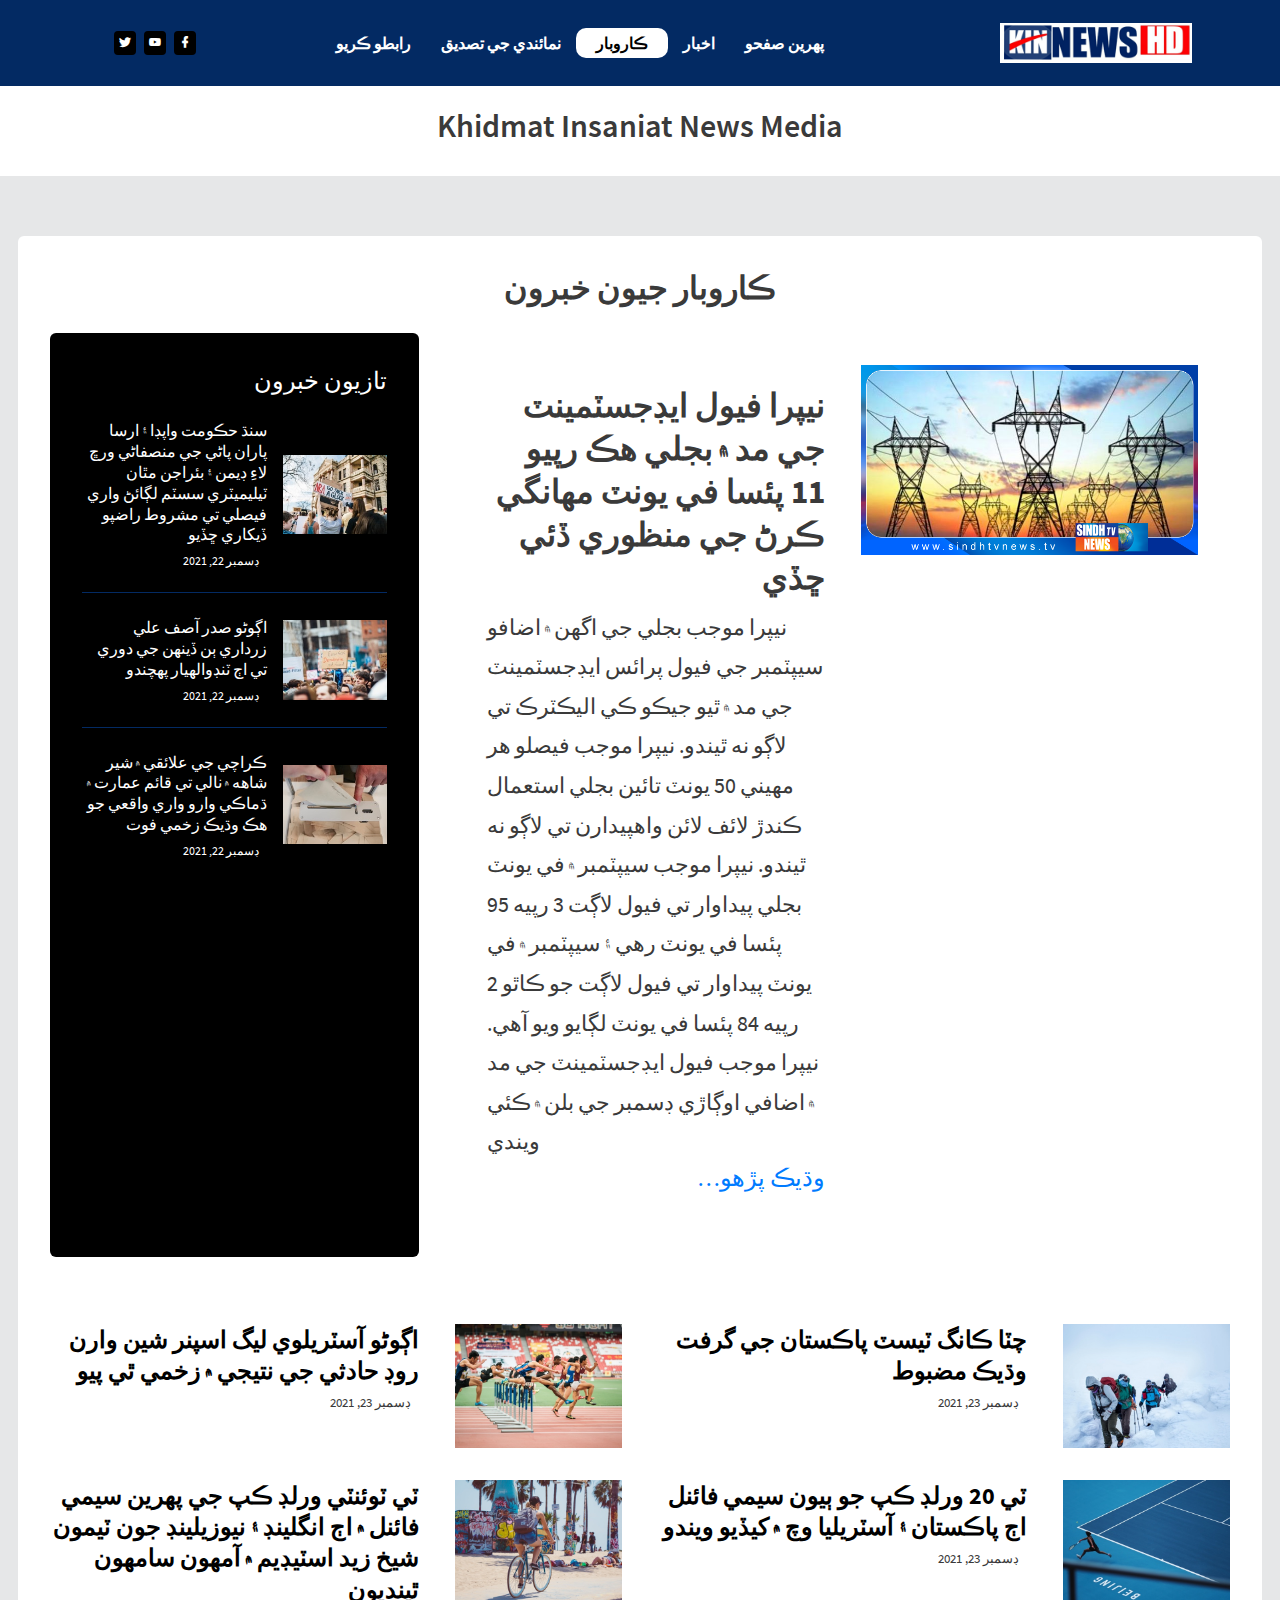
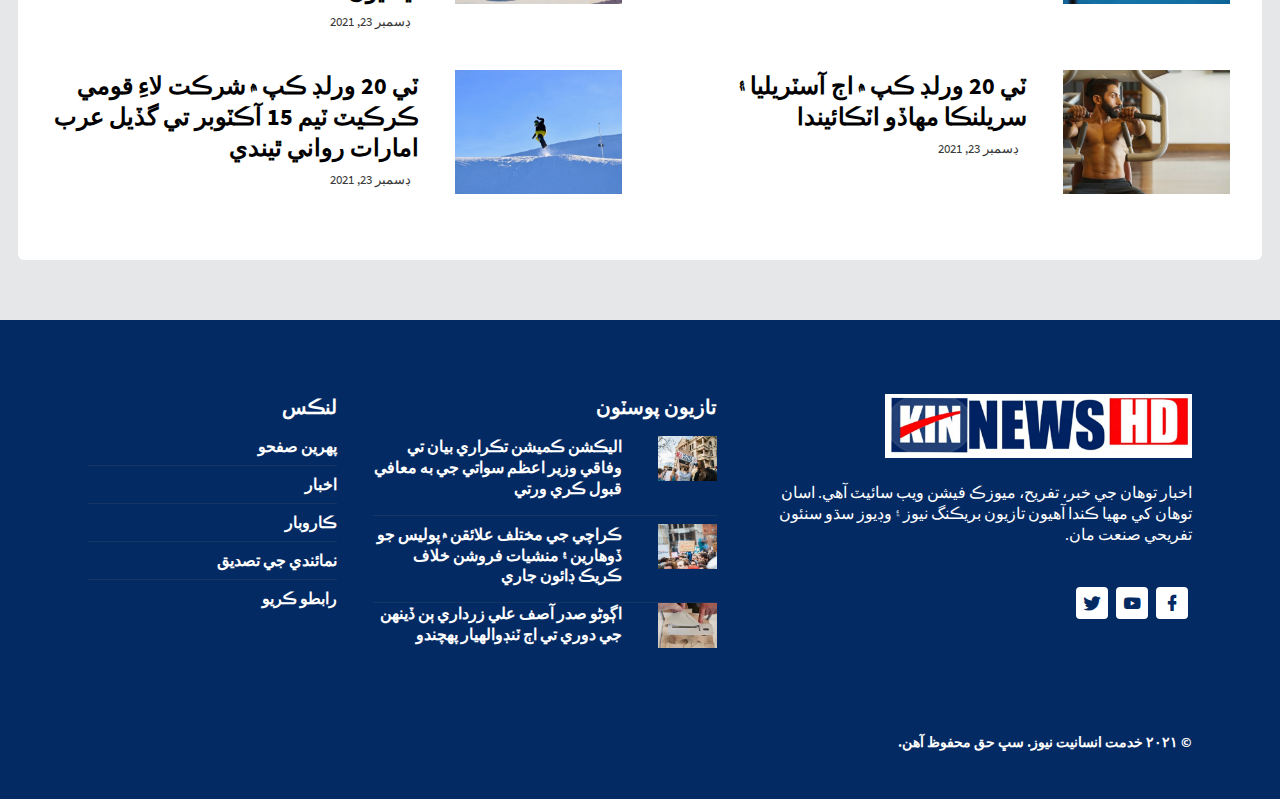
==== commit d8e78a46: "24/12/2021" ====
--- a/pages/business.html
+++ b/pages/business.html
@@ -102,7 +102,7 @@
         <!-- partial -->
         <div class="flash-news-banner">
           <div class="container">
-            <h1 style="text-align: center;">خدمت انسانيت نيوز</h1>
+            <h1 style="text-align: center;">Khidmat Insaniat News Media</h1>
           </div>
         </div>
         <div class="content-wrapper">
--- a/assets/css/style.css
+++ b/assets/css/style.css
@@ -418,9 +418,6 @@
 .pr-3 h5, .fs-12,.fs-13,.fs-15,.latest_news{
 text-align: right;
 }
-.form-control {
-  border: 1px solid black !important;
-}
 
 .active{
   background-color: #ffffff;
@@ -431,6 +428,89 @@
   color: black !important;
 }
 
+.col-lg-5{
+  background-color: white;
+  margin: 10px;
+  margin-left: 40px;
+  padding: 10px;
+}
+
+
+@media (max-width: 1024px){
+header .navbar-bottom .navbar-nav .nav-item .nav-link {
+    padding: 18px 12px !important;
+    font-size: 20px !important;
+}
+.active{
+  padding: 0px;
+}
+
+}
+@media only screen and (max-width:991px) {
+  .col-lg-5{
+    margin-left: unset;
+    margin: 10px;
+  }
+}
+
+.banner_thumb{
+  padding:0 !important;
+  background:#ff0000 !important;
+  color: white !important;
+}
+.dashboard-menu a{
+  text-align: right;
+  font-size: 25px;
+  color: #000;
+}
+
+.edit_delete_div{
+  display: flex;
+  justify-content: space-around; 
+  padding: 10px; 
+  font-size: 23px;
+}
+
+.delete_news{
+  background-color: red;
+  padding: 5px;
+  border-radius: 10px;
+}
+
+.delete_news a:hover{
+  background-color: white;
+  padding: 5px;
+  border-radius: 10px;
+  color: red !important;
+}
+
+
+.edit_news{
+  background-color: #032a63;
+  padding: 5px; 
+  border-radius: 10px;
+}
+
+.edit_news a:hover{
+  background-color: white;
+  padding: 5px; 
+  border-radius: 10px;
+  color: #032a63 !important;
+}
+
+.delete_news a,.edit_news a{
+  color: white !important;
+}
+.add_new_news{
+  margin-top:10px !important;
+  padding:0 !important; 
+  background: #032a63 !important;
+}
+
+
+.add_new_news a{
+  color: white !important;
+}
 .display-1 {
   font-size: 6rem;
   font-weight: 300;
